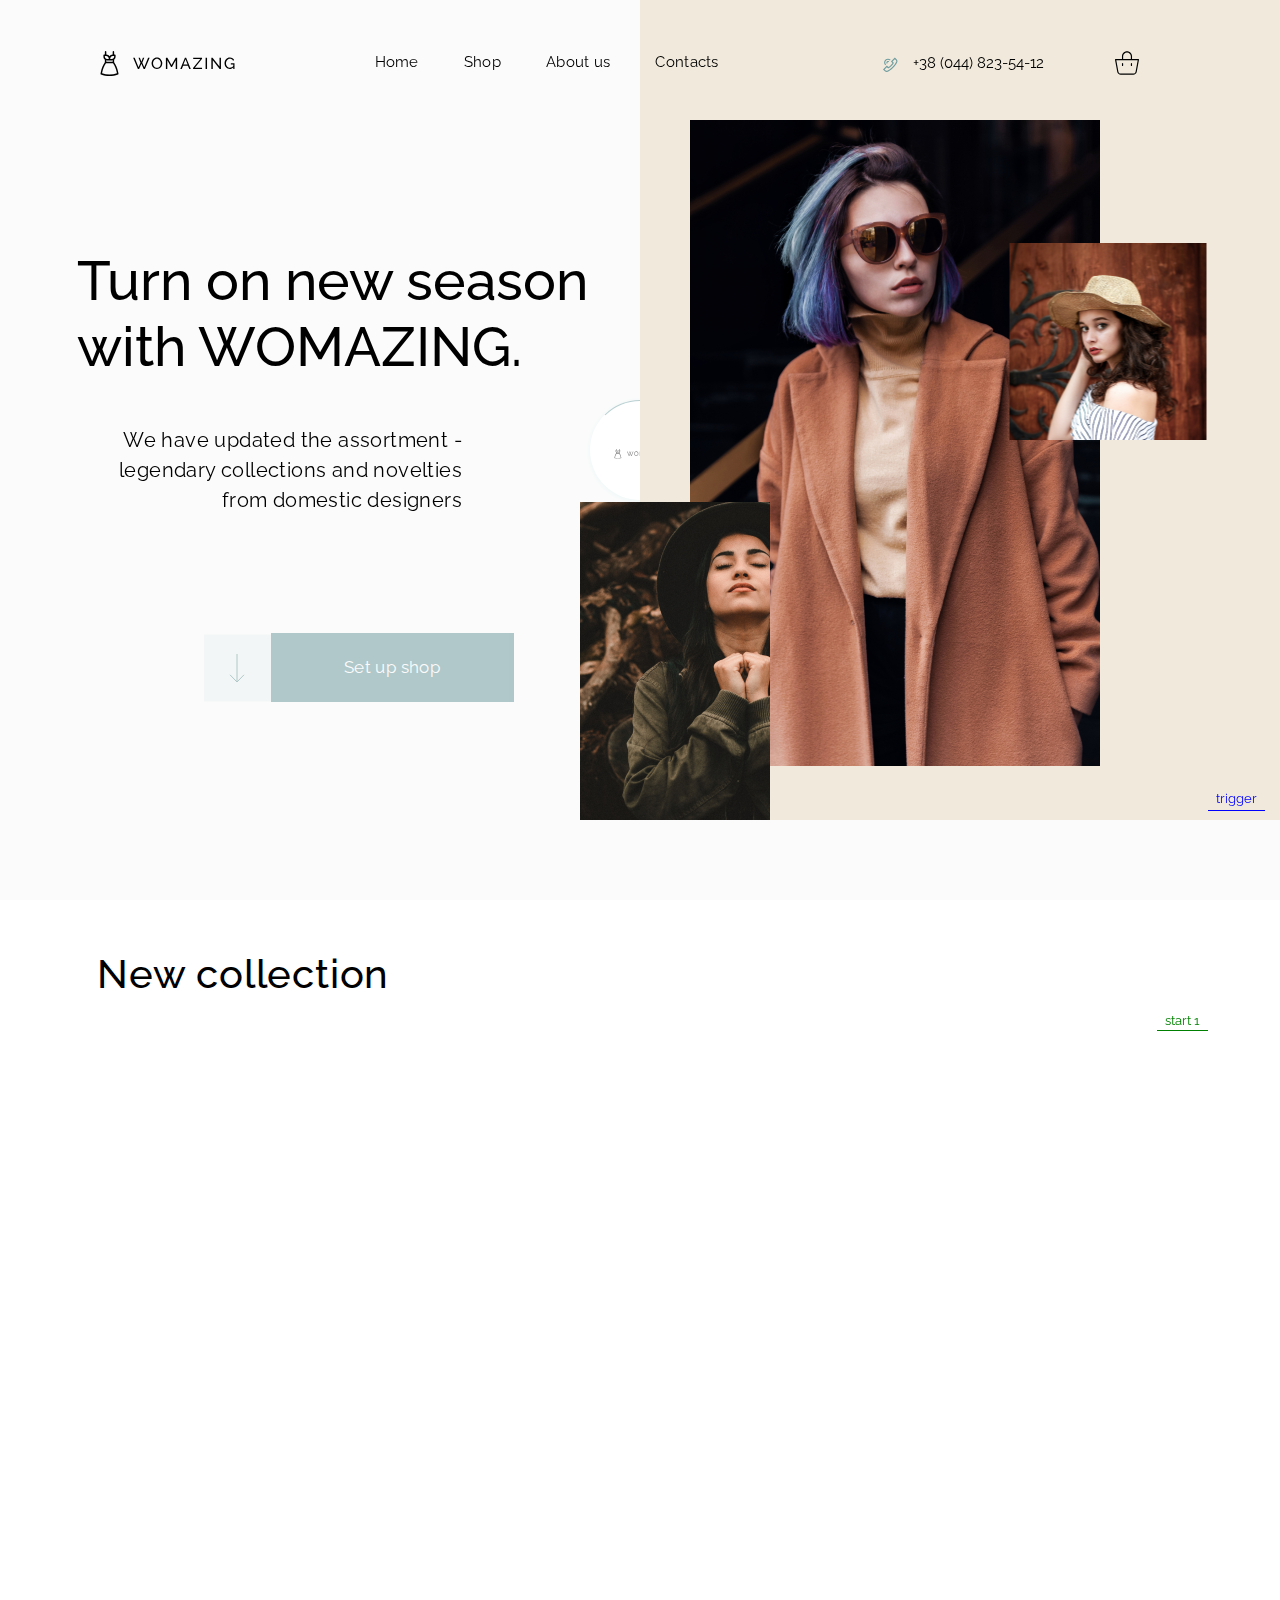
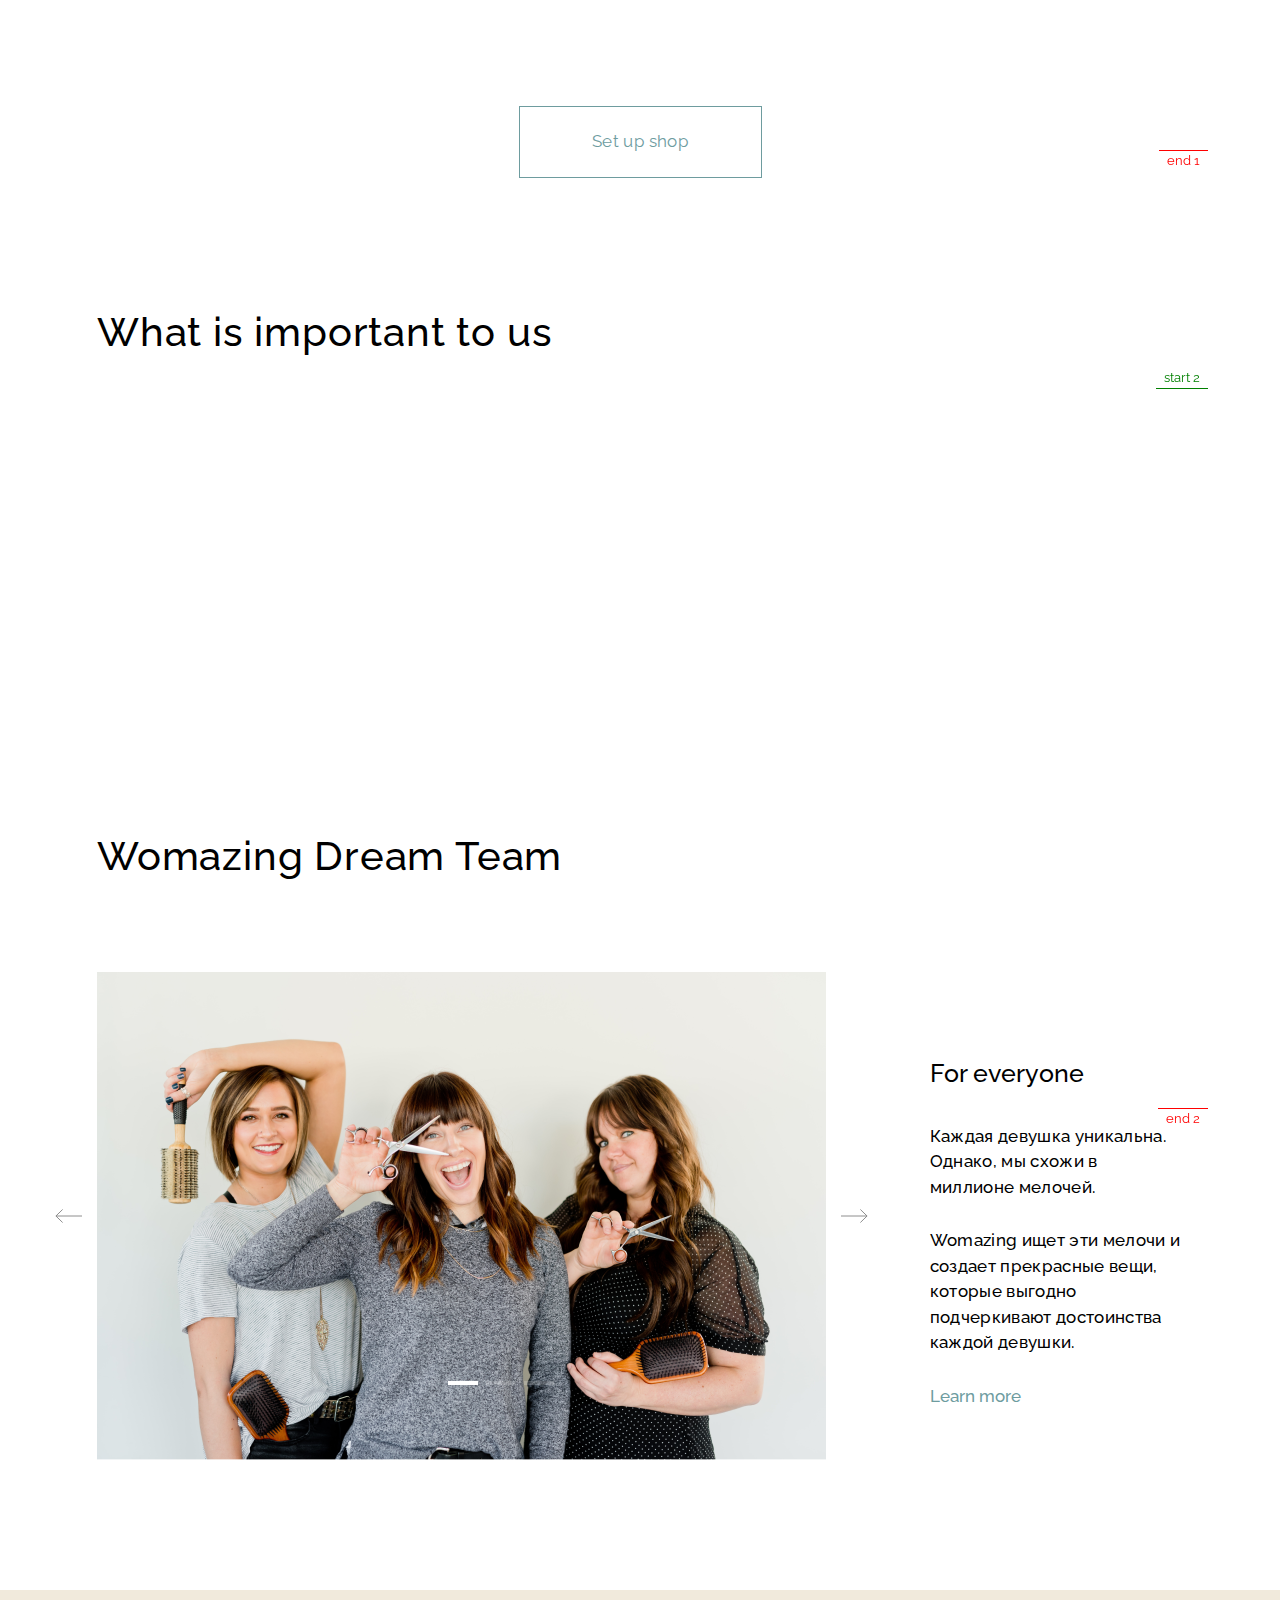
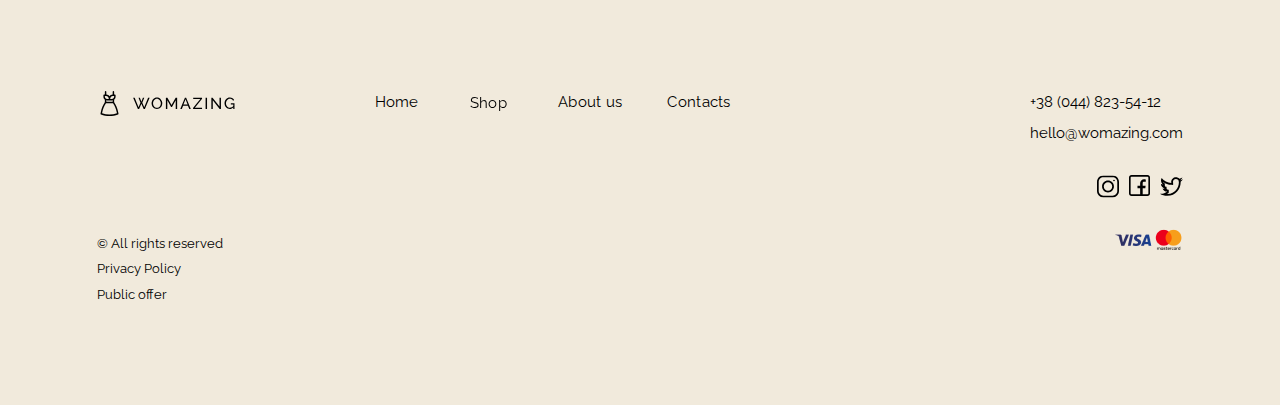
==== index.html @ 7f9c8ca5 "first commit" ====
<!DOCTYPE html>
<html lang="en">
    <head>
        <meta charset="UTF-8" />
        <meta http-equiv="X-UA-Compatible" content="IE=edge" />
        <meta name="viewport" content="width=device-width, initial-scale=1.0" />
        <!-- CSS're here -->
        <link rel="stylesheet" href="assets/css/bootstrap.min.css" />
        <link rel="stylesheet" href="assets/css/style.css" />
        <link rel="stylesheet" href="assets/css/main.css" />
        <link rel="stylesheet" href="assets/css/slick.css" />
        <link rel="preconnect" href="https://fonts.googleapis.com" />
        <link rel="preconnect" href="https://fonts.gstatic.com" crossorigin />
        <link
            href="https://fonts.googleapis.com/css2?family=Raleway:wght@400;500;700&display=swap"
            rel="stylesheet"
        />
        <link
            rel="stylesheet"
            href="https://cdn.jsdelivr.net/npm/swiper@10/swiper-bundle.min.css"
        />
        <link rel="icon" href="assets/img/dress.svg" type="image/svg" />
        <title>Womazing</title>
    </head>
    <body>
        <!--? Preloader Start -->
        <div id="preloader-active">
            <div
                class="preloader d-flex align-items-center justify-content-center"
            >
                <div class="preloader-inner position-relative">
                    <div class="preloader-circle"></div>
                    <div class="preloader-img pere-text">
                        <img src="assets/img/logo.svg" alt="Womazing" />
                    </div>
                </div>
            </div>
        </div>
        <!-- Preloader Start -->
        <header class="header" id="header">
            <div class="header-sticky">
                <div class="container">
                    <div class="row">
                        <div class="logo-wrapp col-6 col-lg-2">
                            <a href="index.html"
                                ><img
                                    src="assets/img/logo.svg"
                                    alt="Womazing"
                                    class="logo"
                            /></a>
                        </div>
                        <div
                            class="nav-menu-wrapp col-5 offset-lg-1 d-none d-lg-block"
                        >
                            <ul class="nav-menu">
                                <li class="nav-item">
                                    <a href="index.html">Home</a>
                                </li>
                                <li class="nav-item">
                                    <a href="shop.html">Shop</a>
                                </li>
                                <li class="nav-item">
                                    <a href="about.html">About us</a>
                                </li>
                                <li class="nav-item">
                                    <a href="contacts.html">Contacts</a>
                                </li>
                            </ul>
                        </div>

                        <div class="nav-phone-wrapp offset-lg-0 col-3">
                            <img
                                src="assets/img/telephone.svg"
                                alt="Phone"
                                class="phone-img"
                                id="btn-open"
                                width="17"
                            />
                            <p class="phone-number">
                                <a href="tel:+38 (044) 823-54-12"
                                    >+38 (044) 823-54-12</a
                                >
                            </p>
                        </div>
                        <div
                            class="shop-list-wrapp offset-2 offset-sm-4 offset-lg-0 col-sm-1 col-2"
                        >
                            <img
                                src="assets/img/shopping-bags.svg"
                                alt="Shopping bag"
                                id="shopping-bag"
                            />
                        </div>
                        <div
                            class="nav-menu-phone col-2 col-sm-1 col-lg-5 d-lg-none"
                        >
                            <div id="menu-open-btn">
                                <img
                                    src="assets/img/icons8-menu-24.png"
                                    alt="Menu"
                                    id="menu-phone"
                                />
                            </div>
                            <div class="menu-phone-wrapp">
                                <div
                                    class="menu-phone-content active d-flex flex-column"
                                >
                                    <a href="index.html">Home</a>
                                    <a href="about.html">About us</a>
                                    <a href="shop.html">Shop</a>
                                    <a href="contacts.html">Contacts</a>
                                </div>
                                <div id="menu-close-btn">
                                    <img
                                        src="assets/img/icons8-close-24.png"
                                        alt="Close"
                                    />
                                </div>
                            </div>
                        </div>
                    </div>
                </div>
            </div>
        </header>
        <!-- Main section's here -->
        <section class="offer-section">
            <div class="container-fluid g-0">
                <div class="row g-0">
                    <div
                        class="col-12 col-sm-6 d-flex justify-content-end align-items-center order-2 order-sm-1"
                    >
                        <div class="offer-section-text mt-130">
                            <div class="slider">
                                <div class="slider-item">
                                    <h1 class="offer-title">
                                        Turn on new season with WOMAZING.
                                    </h1>
                                    <p class="offer-description">
                                        We have updated the assortment -
                                        legendary collections and novelties from
                                        domestic designers
                                    </p>
                                </div>
                                <div class="slider-item">
                                    <h1 class="offer-title">
                                        Something new. We've been waiting for
                                        you.
                                    </h1>
                                    <p class="offer-description">
                                        Tired of looking for yourself in a grey
                                        city? It's time for new ideas, fresh
                                        colours and inspiration with Womazing!
                                    </p>
                                </div>
                                <div class="slider-item">
                                    <h1 class="offer-title">
                                        New additions this season
                                    </h1>
                                    <p class="offer-description">
                                        Sophisticated combinations and velvet
                                        shades are what you've been looking for
                                        this season. Time to explore.
                                    </p>
                                </div>
                            </div>

                            <div class="btns-wrapp">
                                <svg
                                    id="btn-arrow"
                                    class="btn-arrow"
                                    xmlns="http://www.w3.org/2000/svg"
                                    width="67"
                                    height="68"
                                    viewBox="0 0 67 68"
                                    fill="none"
                                >
                                    <rect
                                        width="67"
                                        height="67"
                                        transform="translate(0 0.5)"
                                        fill="#6E9C9F"
                                        fill-opacity="0.1"
                                    />
                                    <path
                                        d="M33 20V48M33 48L26 40.8108M33 48L40 40.8108"
                                        stroke="#6E9C9F"
                                    />
                                </svg>
                                <button class="offer-btn" id="item-btn-2">
                                    Set up shop
                                </button>
                            </div>
                        </div>
                    </div>
                    <div class="col-12 col-sm-6 order-1 order-sm-2">
                        <div class="offer-img-wrapp">
                            <div class="offer-img-box">
                                <img
                                    class="offer-img-top"
                                    src="assets/img/photo-2.png"
                                    alt="woman"
                                />
                                <div>
                                    <img
                                        class="offer-img-main"
                                        src="assets/img/photo-1.png"
                                        alt="Collection"
                                    />
                                </div>
                                <!-- <div class="slider-for">
                                    <img
                                        class="offer-img-main"
                                        src="assets/img/slider-header-1.jfif"
                                        alt="Collection"
                                    />
                                </div>
                                <div class="slider-for">
                                    <img
                                        class="offer-img-main"
                                        src="assets/img/slider-header-2.jfif"
                                        alt="Collection"
                                    />
                                </div> -->

                                <img
                                    class="offer-img-bottom"
                                    src="assets/img/photo-3.png"
                                    alt="woman"
                                />
                            </div>
                        </div>
                    </div>
                </div>
            </div>
        </section>
        <!-- New collection section's here -->
        <section class="new-collection-section mt-130">
            <div class="container">
                <div class="row">
                    <div class="col-12">
                        <h2 class="section-title" id="trigger1">
                            New collection
                        </h2>
                    </div>
                    <div class="item col-12 col-sm-4 magic_scroll">
                        <div class="img-wrapper">
                            <img
                                src="assets/img/item-1.png"
                                alt="T-shirt"
                                class="item-img"
                            />
                        </div>

                        <h3 class="item-title">T-shirt USA</h3>
                        <div class="item-price-wrapper">
                            <p>$229</p>
                            <span>$129</span>
                        </div>
                    </div>
                    <div class="item col-12 col-sm-4 magic_scroll">
                        <div class="img-wrapper">
                            <img
                                src="assets/img/item-2.png"
                                alt="Swimsuit"
                                class="item-img"
                            />
                        </div>

                        <h3 class="item-title">Swimsuit Glow</h3>
                        <div class="item-price-wrapper">
                            <span>$129</span>
                        </div>
                    </div>
                    <div class="item col-12 col-sm-4 magic_scroll">
                        <div class="img-wrapper">
                            <img
                                src="assets/img/item-3.png"
                                alt="T-shirt"
                                class="item-img"
                            />
                        </div>

                        <h3 class="item-title">Sweatshirt Sweat Shot</h3>
                        <div class="item-price-wrapper">
                            <span>$129</span>
                        </div>
                    </div>
                    <div class="d-flex justify-content-center col-12">
                        <button class="item-btn" id="item-btn">
                            Set up shop
                        </button>
                    </div>
                </div>
            </div>
        </section>
        <section class="about-us mt-130" id="trigger2">
            <div class="container">
                <div class="row">
                    <div class="col-12">
                        <h2 class="section-title">What is important to us</h2>
                    </div>
                    <div class="col-12 col-md-4">
                        <div class="about-item-wrapper magic_scroll_2">
                            <div class="about-img-wrapp">
                                <img
                                    src="assets/img/quality.svg"
                                    alt="Settings"
                                />
                            </div>

                            <h4 class="small-title">Quality</h4>
                            <p class="about-item-text">
                                Our professionals work on the best equipment to
                                tailor garments of unprecedented quality
                            </p>
                        </div>
                    </div>
                    <div class="col-12 col-md-4">
                        <div class="about-item-wrapper magic_scroll_2">
                            <div class="about-img-wrapp">
                                <img
                                    src="assets/img/settings.svg"
                                    alt="Settings"
                                />
                            </div>

                            <h4 class="small-title">Speed</h4>
                            <p class="about-item-text">
                                Thanks to the fine-tuned system at Womazing, we
                                can tailor up to 20-items in our own workshops
                            </p>
                        </div>
                    </div>
                    <div class="col-12 col-md-4">
                        <div class="about-item-wrapper magic_scroll_2">
                            <div class="about-img-wrapp">
                                <img src="assets/img/hand.svg" alt="Settings" />
                            </div>

                            <h4 class="small-title">Responsibility</h4>
                            <p class="about-item-text">
                                We care about people and the planet. Waste-free
                                production and comfortable working conditions -
                                that's Womazing
                            </p>
                        </div>
                    </div>
                </div>
            </div>
        </section>
        <section class="about-team mt-130">
            <div class="container">
                <div class="row">
                    <div class="col-12">
                        <h2 class="section-title">Womazing Dream Team</h2>
                    </div>
                    <div class="slider-container col-12 col-lg-9">
                        <div class="swiper-button-prev">
                            <svg
                                xmlns="http://www.w3.org/2000/svg"
                                width="29"
                                height="16"
                                viewBox="0 0 29 16"
                                fill="none"
                            >
                                <path
                                    d="M29 8L0.999999 8M0.999999 8L8.18919 0.999999M0.999999 8L8.18919 15"
                                    stroke="#858585"
                                />
                            </svg>
                        </div>
                        <!-- Slider main container -->
                        <div class="swiper">
                            <!-- Additional required wrapper -->
                            <div class="swiper-wrapper">
                                <!-- Slides -->
                                <div class="swiper-slide">
                                    <img
                                        src="assets/img/slide-1.png"
                                        alt="Slide-1"
                                    />
                                </div>
                                <div class="swiper-slide">
                                    <img
                                        src="assets/img/slide-2.png"
                                        alt="Slide-2"
                                    />
                                </div>
                                <div class="swiper-slide">
                                    <img
                                        src="assets/img/slide-3.png"
                                        alt="Slide-3"
                                    />
                                </div>
                                ...
                            </div>
                            <!-- If we need pagination -->
                            <div class="swiper-pagination"></div>

                            <!-- If we need navigation buttons -->
                        </div>
                        <div class="swiper-button-next">
                            <svg
                                xmlns="http://www.w3.org/2000/svg"
                                width="29"
                                height="16"
                                viewBox="0 0 29 16"
                                fill="none"
                                class="swiper-svg"
                            >
                                <path
                                    d="M8.34742e-08 8L28 8M28 8L20.8108 15M28 8L20.8108 1"
                                    stroke="black"
                                />
                            </svg>
                        </div>
                    </div>
                    <div class="about-team-text-wrapper col-12 col-lg-3">
                        <h4 class="small-title">For everyone</h4>
                        <p class="about-team-description">
                            Каждая девушка уникальна. Однако, мы схожи в
                            миллионе мелочей.
                        </p>
                        <p
                            class="about-team-description about-team-description_responsive"
                        >
                            Womazing ищет эти мелочи и создает прекрасные вещи,
                            которые выгодно подчеркивают достоинства каждой
                            девушки.
                        </p>
                        <a href="about.html" class="about-team-btn"
                            >Learn more</a
                        >
                    </div>
                </div>
            </div>
        </section>
        <footer class="footer mt-130">
            <div class="container">
                <div class="row">
                    <div class="col-12 col-sm-3">
                        <div class="logo-wrapp">
                            <a href="index.html"
                                ><img
                                    src="assets/img/logo.svg"
                                    alt="Womazing"
                                    class="logo"
                            /></a>
                        </div>
                        <div class="rights-wrapper">
                            <p>© All rights reserved</p>
                            <p>Privacy Policy</p>
                            <p>Public offer</p>
                        </div>
                    </div>
                    <div class="footer-menu-wrapper col-12 col-sm-5">
                        <ul class="footer-menu">
                            <li class="footer-item">
                                <a href="index.html">Home</a>
                            </li>
                            <li class="footer-item">
                                <div class="dropdown">
                                    <button class="dropbtn">Shop</button>
                                    <div class="dropdown-content">
                                        <a href="#">Coat</a>
                                        <a href="#">Sweatshirt</a>
                                        <a href="#">Cardigans</a>
                                        <a href="#">Hoodies</a>
                                    </div>
                                </div>
                            </li>

                            <li class="footer-item">
                                <a href="about.html">About us</a>
                            </li>
                            <li class="footer-item">
                                <a href="contacts.html">Contacts</a>
                            </li>
                        </ul>
                    </div>
                    <div
                        class="footer-contacts-wrapper col-12 col-sm-2 offset-md-2"
                    >
                        <div class="contacts">
                            <p class="phone-number">+38 (044) 823-54-12</p>
                            <p class="mail">hello@womazing.com</p>
                        </div>
                        <div class="social">
                            <svg
                                xmlns="http://www.w3.org/2000/svg"
                                width="22"
                                height="23"
                                viewBox="0 0 22 23"
                                fill="none"
                            >
                                <g clip-path="url(#clip0_4_278)">
                                    <path
                                        d="M15.6094 0.5H6.39066C2.86683 0.5 0 3.36683 0 6.89066V16.1093C0 19.6332 2.86683 22.5 6.39066 22.5H15.6093C19.1332 22.5 22 19.6332 22 16.1094V6.89066C22 3.36683 19.1332 0.5 15.6094 0.5ZM20.2812 16.1093C20.2812 18.6854 18.1854 20.7812 15.6094 20.7812H6.39066C3.81455 20.7812 1.71875 18.6854 1.71875 16.1094V6.89066C1.71875 4.31455 3.81455 2.21875 6.39066 2.21875H15.6093C18.1854 2.21875 20.2812 4.31455 20.2812 6.89066V16.1093Z"
                                        fill="black"
                                    />
                                    <path
                                        d="M11 5.57031C7.73034 5.57031 5.07031 8.23034 5.07031 11.5C5.07031 14.7697 7.73034 17.4297 11 17.4297C14.2697 17.4297 16.9297 14.7697 16.9297 11.5C16.9297 8.23034 14.2697 5.57031 11 5.57031ZM11 15.7109C8.6781 15.7109 6.78906 13.8219 6.78906 11.5C6.78906 9.1781 8.6781 7.28906 11 7.28906C13.3219 7.28906 15.2109 9.1781 15.2109 11.5C15.2109 13.8219 13.3219 15.7109 11 15.7109Z"
                                        fill="black"
                                    />
                                    <path
                                        d="M17.0156 6.34375C17.4902 6.34375 17.875 5.95899 17.875 5.48438C17.875 5.00976 17.4902 4.625 17.0156 4.625C16.541 4.625 16.1562 5.00976 16.1562 5.48438C16.1562 5.95899 16.541 6.34375 17.0156 6.34375Z"
                                        fill="black"
                                    />
                                </g>
                                <defs>
                                    <clipPath id="clip0_4_278">
                                        <rect
                                            width="22"
                                            height="22"
                                            fill="white"
                                            transform="translate(0 0.5)"
                                        />
                                    </clipPath>
                                </defs>
                            </svg>
                            <svg
                                xmlns="http://www.w3.org/2000/svg"
                                width="21"
                                height="21"
                                viewBox="0 0 21 21"
                                fill="none"
                            >
                                <g clip-path="url(#clip0_4_303)">
                                    <path
                                        d="M18.5391 0H2.46094C1.1039 0 0 1.1039 0 2.46094V18.5391C0 19.8961 1.1039 21 2.46094 21H18.5391C19.8961 21 21 19.8961 21 18.5391V2.46094C21 1.1039 19.8961 0 18.5391 0ZM19.3594 18.5391C19.3594 18.9914 18.9914 19.3594 18.5391 19.3594H13.6992V13.3711H16.3253L16.6314 10.8281H13.6992V8.08008C13.6992 7.37865 14.2283 6.84961 14.9297 6.84961H16.7754V4.4707C16.2896 4.40213 15.3525 4.30664 14.9297 4.30664C13.973 4.30664 13.0141 4.71023 12.2989 5.41374C11.5621 6.13857 11.1562 7.08801 11.1562 8.08729V10.8281H8.49023V13.3711H11.1562V19.3594H2.46094C2.00864 19.3594 1.64062 18.9914 1.64062 18.5391V2.46094C1.64062 2.00864 2.00864 1.64062 2.46094 1.64062H18.5391C18.9914 1.64062 19.3594 2.00864 19.3594 2.46094V18.5391Z"
                                        fill="black"
                                    />
                                </g>
                                <defs>
                                    <clipPath id="clip0_4_303">
                                        <rect
                                            width="21"
                                            height="21"
                                            fill="white"
                                        />
                                    </clipPath>
                                </defs>
                            </svg>
                            <svg
                                xmlns="http://www.w3.org/2000/svg"
                                width="23"
                                height="23"
                                viewBox="0 0 23 23"
                                fill="none"
                            >
                                <path
                                    d="M20.2712 5.16525L20.2598 5.12109C21.2343 4.53688 22.0211 3.5738 22.3711 2.4707C21.4584 3.01367 20.3904 3.42561 19.3164 3.63867C18.4552 2.7211 17.3061 2.15625 15.9473 2.15625C13.3429 2.15625 11.1855 4.26475 11.1855 6.87305C11.1855 7.24419 11.238 7.60752 11.3203 7.95117V7.99609C7.43875 7.77436 3.92429 5.80031 1.61719 2.96484C1.21231 3.66248 0.988281 4.65939 0.988281 5.52539C0.988281 6.87305 1.78852 8.67805 3.05469 9.52344V9.61328C2.29865 9.58278 1.52429 9.06195 0.898438 8.71484C0.898438 8.73546 0.92584 8.76026 0.92584 8.78088C0.92584 11.0696 2.6034 13.0436 4.76172 13.4766C4.38559 13.5761 3.85582 13.6562 3.45898 13.6562C3.15361 13.6562 2.84877 13.5765 2.56055 13.5215C3.16102 15.3978 4.89648 16.6211 6.96289 16.6211V16.666C5.35446 17.913 3.31577 18.7773 1.12305 18.7773C0.742154 18.7773 0.269531 18.7324 0 18.6875C2.08622 20.0277 4.56631 20.8438 7.23242 20.8438C15.9102 20.8438 20.6641 13.7012 20.6641 7.45703V6.82812C21.5871 6.16144 22.3686 5.26098 23 4.3125C23 4.3125 21.3439 5.09724 20.2712 5.16525ZM18.8672 7.45703C18.8672 8.80523 18.6031 10.221 18.1035 11.5512C17.5785 12.9492 16.8227 14.2107 15.8574 15.3005C14.3434 17.0096 11.6181 19.0469 7.23242 19.0469C7.10354 19.0469 6.97488 19.0446 6.84623 19.0402C7.26966 18.7945 7.67661 18.5211 8.06384 18.2209L8.75977 17.6814V16.8008V16.6211V14.8242L8.0195 14.816C7.21005 14.807 6.55859 14.1483 6.55859 13.3388V11.8696L5.58689 11.6502C5.1569 11.5531 4.85156 11.1711 4.85156 10.7303V9.61328V9.47852L4.8291 8.5626L4.02999 8.02907C3.6849 7.73874 3.37215 7.32406 3.14934 6.87529C5.50724 8.59481 8.30758 9.62379 11.2178 9.79005L13.1172 9.89854V7.99609V7.95117V7.73892L13.0677 7.5325C13.0111 7.29626 12.9824 7.07439 12.9824 6.87305C12.9824 6.09931 13.2911 5.3687 13.8517 4.81576C14.4156 4.25949 15.1598 3.95312 15.9473 3.95312C16.7434 3.95312 17.4362 4.26106 18.0063 4.86841L18.4647 5.35684L18.5202 5.57112L18.5316 5.61528L18.8672 6.91262V7.45703Z"
                                    fill="black"
                                />
                            </svg>
                        </div>
                        <div class="cards-wrapper">
                            <img
                                src="assets/img/cards.png"
                                alt="Cards"
                                class="cards"
                            />
                        </div>
                    </div>
                </div>
            </div>
        </footer>
        <!-- MODAL WINDOW -->
        <div id="window-wrapper">
            <div id="modal-window">
                <div class="wrapper">
                    <button id="btn-close">
                        <svg
                            xmlns="http://www.w3.org/2000/svg"
                            width="16"
                            height="16"
                            viewBox="0 0 16 16"
                            fill="none"
                        >
                            <path
                                d="M1 1L15.5 15.5M15.5 1L1 15.5"
                                stroke="black"
                            />
                        </svg>
                    </button>
                </div>
                <div class="col-12">
                    <div class="form-margin">
                        <h4 class="small-title text-center">
                            Order a callback
                        </h4>
                    </div>
                    <form
                        action="mail.php"
                        class="form-book js-form"
                        id="form-order"
                        class="form-call"
                    >
                        <div class="form-margin">
                            <input
                                type="email"
                                class="form-control"
                                id="inputName"
                                placeholder="Name"
                            />
                        </div>
                        <div class="form-margin">
                            <input
                                type="email"
                                class="form-control"
                                id="inputEmail1"
                                aria-describedby="emailHelp"
                                placeholder="E-mail"
                            />
                        </div>
                        <div class="form-margin">
                            <input
                                class="form-control"
                                id="inputPhone"
                                placeholder="Phone number"
                            />
                        </div>
                        <button
                            type="submit"
                            class="btn btn-primary offer-btn btn-call"
                        >
                            Order a call
                        </button>
                    </form>
                </div>
            </div>
        </div>
        <!-- JavaScript're here -->
        <script src="https://cdn.jsdelivr.net/npm/swiper@10/swiper-bundle.min.js"></script>

        <script src="assets/js/bootstrap.min.js"></script>
        <script src="assets/js/jquery-3.7.1.min.js"></script>
        <script src="assets/js/slick.js"></script>
        <script src="assets/js/ScrollMagic.js"></script>
        <script src="assets/js/debug.addIndicators.js"></script>
        <script src="assets/js/main.js"></script>
    </body>
</html>
---- assets/css/style.css ----
:root {
    --color1: #000;
    --color2: #6e9c9f;
    --color3: #509498;
    --color4: #fff;
}

/* OFFER SECTION */

.offer-wrapper {
    display: flex;
    align-items: center;
}

.offer-section-text {
    width: 100%;
    max-width: 563px;
}

.offer-title {
    font-size: 55px;
    font-style: normal;
    font-weight: 500;
}

.offer-description {
    max-width: 385px;
    text-align: right;
    font-size: 20px;
    font-weight: 400;
    letter-spacing: 0.4px;
    margin-top: 45px;
}

.offer-btn {
    width: 243px;
    justify-content: center;
    display: flex;
    padding: 22px 0;
    color: var(--color4);
    font-size: 17px;
    letter-spacing: 0.34px;
    background: var(--color2);
    border: none;
    transition: all 0.5s ease;
}

.offer-btn:hover {
    background: var(--color3);
}

.btns-wrapp {
    margin-top: 52px;
    justify-content: center;
    display: flex;
    align-items: center;
}

.btn-arrow {
    cursor: pointer;
}

.offer-img-wrapp {
    display: flex;
    justify-content: flex-start;
    position: relative;
    background: #f1eadc;
    padding-left: 50px;
    padding-top: 120px;
    padding-bottom: 54px;
}

.offer-img-box {
    position: relative;
}

.offer-img-top {
    right: -50%;
    top: 123px;
    transform: translate(-50%);
}

.offer-img-bottom {
    left: -50%;
    bottom: -54px;
    transform: translate(50%);
}

.offer-img-top,
.offer-img-bottom {
    position: absolute;
}

.offer-container {
    max-width: 563px;
}

/* NEW COLLECTION SECTION */

.new-collection-section {
    margin-top: 184px;
}

.btn-wrapp {
    justify-content: center;
    display: flex;
}

/* ABOUT SECTION */

.about-img-wrapp {
    width: 61px;
    height: 61px;
}

.about-img-wrapp img {
    width: 100%;
}

.about-us-items {
    display: flex;
    column-gap: 18px;
}

.small-title {
    font-size: 25px;
    font-weight: 500;
    margin-top: 37px;
}

.about-item-text {
    font-size: 17px;
    font-weight: 500;
    margin-top: 24px;
    max-width: 305px;
}

/* NEW SECTION */

.about-team-text-wrapper {
    display: flex;
    flex-direction: column;
    row-gap: 28px;
    justify-content: center;
}

.about-team-description {
    font-size: 17px;
    font-weight: 500;
    letter-spacing: 0.34px;
}

.about-team-btn {
    max-width: 100px;
    font-size: 17px;
    font-weight: 500;
    color: var(--color2);
    text-decoration: none;
    border-bottom: 1px solid var(--color4);
    transition: all 0.5s ease;
}

.about-team-btn:hover {
    border-bottom: 1px solid #cededf;
}

/* SWIPER DEOMO */

.swiper-horizontal > .swiper-pagination-bullets .swiper-pagination-bullet,
.swiper-pagination-horizontal.swiper-pagination-bullets
    .swiper-pagination-bullet {
    background: rgba(255, 255, 255, 0.36);
    width: 30px;
    height: 4px;
    border-radius: 0;
}

.swiper-horizontal > .swiper-pagination-bullets .swiper-pagination-bullet,
.swiper-pagination-horizontal.swiper-pagination-bullets
    .swiper-pagination-bullet-active {
    background: var(--color4);
}

.swiper-horizontal > .swiper-pagination-bullets,
.swiper-pagination-bullets.swiper-pagination-horizontal,
.swiper-pagination-custom,
.swiper-pagination-fraction {
    margin-bottom: 60px;
}

.swiper {
    margin: 0 !important;
}

.swiper-button-prev:after,
.swiper-rtl .swiper-button-next:after {
    content: "" !important;
}

.swiper-button-next:after,
.swiper-rtl .swiper-button-prev:after {
    content: "" !important;
}

.swiper-svg path {
    stroke: #858585;
}

.swiper-svg path :hover {
    stroke: red;
}

.swiper-slide {
    align-items: center;
    display: flex !important;
}

.swiper-button-prev {
    left: -30px !important;
    bottom: auto;
}

.swiper-button-next {
    bottom: auto;
    right: 50px !important;
}

.slider-container {
    position: relative;
}

/* FORM! */

.form-title {
    margin-bottom: 62px;
}

.form-control {
    border: none;
    border-bottom: 1px solid var(--color1);
    border-radius: 0;
    color: #868686;
    font-size: 17px;
    font-weight: 500;
    letter-spacing: 0.34px;
    padding: 0;
    padding-bottom: 16px;
}

.message {
    padding-bottom: 110px;
}

.offer-btn {
    width: 243px;
    justify-content: center;
    display: flex;
    padding: 22px 0;
    color: var(--color4);
    font-size: 17px;
    letter-spacing: 0.34px;
    background: var(--color2);
    border: none;
    transition: all 0.5s ease;
    border-radius: 0;
}

.offer-btn:hover {
    background: var(--color3);
}

.form-margin {
    margin-bottom: 35px !important;
}

.form-control:focus {
    background-color: var(--color4);
    border-color: var(--color3);
    outline: 0;
    box-shadow: none;
}

.btn-call {
    width: 351px;
}

/* Dropdown Button */
.dropbtn {
    border: none;
    background: none;
}
---- assets/css/main.css ----
:root {
    --color1: #000;
    --color2: #6e9c9f;
    --color3: #509498;
    --color4: #fff;
}

body {
    font-family: "Raleway", sans-serif;
    font-size: 15px;
    font-weight: 400;
    color: var(--color1);
}

p {
    margin: 0;
    padding: 0;
}

ul {
    list-style: none;
    margin: 0;
    padding: 0;
}

.section-title {
    font-size: 40px;
    font-weight: 500;
    letter-spacing: 0.8px;
    margin-bottom: 92px;
}

.container {
    width: 1110px;
}

.mt-130 {
    margin-top: 130px;
}

/* PRELOADER */
.preloader {
    background-color: #f7f7f7;
    width: 100%;
    height: 100%;
    position: fixed;
    top: 0;
    left: 0;
    right: 0;
    bottom: 0;
    z-index: 999999;
    -webkit-transition: 0.6s;
    -o-transition: 0.6s;
    transition: 0.6s;
    margin: 0 auto;
}
.preloader .preloader-circle {
    width: 100px;
    height: 100px;
    position: relative;
    border-style: solid;
    border-width: 1px;
    border-top-color: var(--color2);
    border-bottom-color: transparent;
    border-left-color: transparent;
    border-right-color: transparent;
    z-index: 10;
    border-radius: 50%;
    -webkit-box-shadow: 0 1px 5px 0 rgba(35, 181, 185, 0.15);
    box-shadow: 0 1px 5px 0 rgba(35, 181, 185, 0.15);
    background-color: #fff;
    -webkit-animation: zoom 2000ms infinite ease;
    animation: zoom 2000ms infinite ease;
    -webkit-transition: 0.6s;
    -o-transition: 0.6s;
    transition: 0.6s;
}
.preloader .preloader-circle2 {
    border-top-color: #0078ff;
}
.preloader .preloader-img {
    position: absolute;
    top: 50%;
    z-index: 200;
    left: 0;
    right: 0;
    margin: 0 auto;
    text-align: center;
    display: inline-block;
    -webkit-transform: translateY(-50%);
    -ms-transform: translateY(-50%);
    transform: translateY(-50%);
    padding-top: 6px;
    -webkit-transition: 0.6s;
    -o-transition: 0.6s;
    transition: 0.6s;
}
.preloader .preloader-img img {
    max-width: 55px;
}
.preloader .pere-text strong {
    font-weight: 800;
    color: #dca73a;
    text-transform: uppercase;
}
@-webkit-keyframes zoom {
    0% {
        -webkit-transform: rotate(0deg);
        transform: rotate(0deg);
        -webkit-transition: 0.6s;
        -o-transition: 0.6s;
        transition: 0.6s;
    }
    100% {
        -webkit-transform: rotate(360deg);
        transform: rotate(360deg);
        -webkit-transition: 0.6s;
        -o-transition: 0.6s;
        transition: 0.6s;
    }
}
@keyframes zoom {
    0% {
        -webkit-transform: rotate(0deg);
        transform: rotate(0deg);
        -webkit-transition: 0.6s;
        -o-transition: 0.6s;
        transition: 0.6s;
    }
    100% {
        -webkit-transform: rotate(360deg);
        transform: rotate(360deg);
        -webkit-transition: 0.6s;
        -o-transition: 0.6s;
        transition: 0.6s;
    }
}
/* HEADER'S HERE */

.header {
    margin-top: 51px;
    position: absolute;
    left: 0;
    top: 0;
    width: 100%;
    z-index: 9999;
    transition: all 0.5s ease;
}

.navigation {
    display: flex;
    justify-content: space-between;
    align-items: center;
}

.nav-menu-wrapp {
    display: flex;
    justify-content: space-between;
}

.nav-menu {
    display: flex;
    column-gap: 45px;
    letter-spacing: 0.3px;
}

.nav-item a {
    text-decoration: none;
    color: var(--color1);
    cursor: pointer;
    letter-spacing: 0.3px;
    transition: all 0.5s ease;
}

.nav-item a:hover {
    color: var(--color2);
}

.nav-phone-wrapp {
    display: flex;
    justify-content: center;
    align-items: center;
    column-gap: 13px;
    cursor: pointer;
}

.phone-img {
    fill: #0078ff;
}

/* .shop-list-wrapp {
    justify-content: flex-end;
    display: flex;
} */

.logo {
    cursor: pointer;
}

.phone-number a {
    color: var(--color1);
    text-decoration: none;
    transition: all 0.5s ease;
}

.phone-number a:hover {
    color: var(--color2);
}

.shop-list-wrapp img {
    cursor: pointer;
}

.sticky-bar {
    left: 0;
    margin: auto;
    position: fixed;
    top: 0;
    width: 100%;
    -webkit-box-shadow: 0 10px 15px rgba(25, 25, 25, 0.1);
    box-shadow: 0 10px 15px rgba(25, 25, 25, 0.1);
    z-index: 9999;
    -webkit-animation: 300ms ease-in-out 0s normal none 1 running fadeInDown;
    animation: 300ms ease-in-out 0s normal none 1 running fadeInDown;
    -webkit-box-shadow: 0 10px 15px rgba(25, 25, 25, 0.1);
    background: #fff;
    padding: 33px 0;
}
/* FOOTER */
.footer {
    background: #f1eadc;
    padding: 101px 0;
}

.rights-wrapper p {
    font-size: 13px;
}

.rights-wrapper {
    display: flex;
    flex-direction: column;
    row-gap: 6px;
    margin-top: 118px;
}

.footer-menu {
    display: flex;
    column-gap: 45px;
}

.footer-item a,
.dropbtn {
    cursor: pointer;
    font-size: 15px;
    letter-spacing: 0.3px;
    transition: all 0.5s ease;
    text-decoration: none;
    color: var(--color1);
}

.footer-item a:hover,
.dropbtn:hover {
    color: var(--color2);
}

.category-wrapper {
    margin-top: 39px;
    margin-left: 90px;
}

.categories {
    display: flex;
    flex-direction: column;
    row-gap: 10px;
}

.footer-contacts-wrapper {
    display: flex;
    flex-direction: column;
    align-items: flex-end;
    row-gap: 30px;
}

.contacts {
    display: flex;
    flex-direction: column;
    row-gap: 9px;
}

.social {
    display: flex;
    column-gap: 10px;
}

/* Modal Window */
#btn-close {
    cursor: pointer;
    border: none;
    background: var(--color4);
}

#modal-window {
    width: 491px;
    padding: 70px;
    background: var(--color4);
    box-shadow: 0px 20px 40px 0px rgba(0, 0, 0, 0.09);
}

#window-wrapper {
    justify-content: center;
    align-items: center;
    width: 100%;
    height: 100%;
    background: rgba(0, 0, 0, 0.5);
    position: fixed;
    top: 0;
    left: 0;
    display: none;
    z-index: 10000;
}

#window-wrapper.active {
    display: flex;
    background: rgba(110, 156, 159, 0.95);
}

.wrapper {
    display: flex;
    justify-content: flex-end;
}
/* Dropdown Button */
.dropbtn {
    border: none;
    background: none;
}

/* The container <div> - needed to position the dropdown content */
.dropdown {
    position: relative;
    display: inline-block;
}

/* Dropdown Content (Hidden by Default) */
.dropdown-content {
    display: none;
    position: absolute;
    background-color: #f1f1f1;
    min-width: 70px;
    box-shadow: 0px 8px 16px 0px rgba(0, 0, 0, 0.2);
    z-index: 1;
}

/* Links inside the dropdown */
.dropdown-content a {
    color: black;
    padding: 10px 16px;
    text-decoration: none;
    display: block;
}

/* Change color of dropdown links on hover */
.dropdown-content a:hover {
    background-color: #ddd;
}

/* Show the dropdown menu on hover */
.dropdown:hover .dropdown-content {
    display: block;
}

/* Change the background color of the dropdown button when the dropdown content is shown */
.dropdown:hover .dropbtn {
    color: var(--color2);
}

/* FORM! */

.form-title {
    margin-bottom: 62px;
}

.form-control {
    border: none;
    border-bottom: 1px solid var(--color1);
    border-radius: 0;
    color: #868686;
    font-size: 17px;
    font-weight: 500;
    letter-spacing: 0.34px;
    padding: 0;
    padding-bottom: 16px;
}

.message {
    padding-bottom: 110px;
}

.offer-btn {
    width: 100%;
    max-width: 243px;
    justify-content: center;
    display: flex;
    padding: 22px 0;
    color: var(--color4);
    font-size: 17px;
    letter-spacing: 0.34px;
    background: var(--color2);
    border: none;
    transition: all 0.5s ease;
    border-radius: 0;
}

.offer-btn:hover {
    background: var(--color3);
}

.form-margin {
    margin-bottom: 35px !important;
}

.form-control:focus {
    background-color: var(--color4);
    border-color: var(--color3);
    outline: 0;
    box-shadow: none;
}

.btn-call {
    width: 351px;
}

.small-title-form {
    margin-top: 37px;
}

.main-title {
    font-size: 55px;
    font-weight: 500;
    letter-spacing: 1.1px;
}

.idea-wrapper {
    align-items: center;
}

.info-wrapp {
    display: flex;
    flex-direction: column;
    row-gap: 46px;
}

.info-description {
    font-size: 17px;
    font-weight: 500;
    letter-spacing: 0.34px;
}

.nav-wrapp {
    display: flex;
    column-gap: 13px;
}

.nav-wrapp p,
.nav-wrapp span {
    font-size: 17px;
    font-weight: 500;
    letter-spacing: 0.34px;
}

.nav-wrapp p:last-child {
    color: #909090;
}

.space-for-header {
    margin-top: 190px;
    padding-top: 94px;
}

/* BTN NUMBER */
.btn-number {
    width: 41px;
    display: flex;
    justify-content: center;
    align-items: center;
    padding: 9px 0;
    color: var(--color1);
    border: 1px solid var(--color1);
    background: var(--color4);
    font-size: 17px;
    font-weight: 500;
    letter-spacing: 0.34px;
    transition: all 0.5s ease;
}

.btn-number-wrapp {
    column-gap: 14px;
}

.btn-number:hover,
.btn-number:focus {
    background: var(--color1);
    color: var(--color4);
}

.btn-next {
    border: none;
    background: var(--color4);
}
/* ITEM STYLE */
.item-title {
    font-size: 20px;
    font-weight: 500;
    letter-spacing: 0.4px;
    text-align: center;
    margin-top: 24px;
}

.item-price-wrapper span,
.item-price-wrapper p {
    color: #998e78;
    font-weight: 500;
    letter-spacing: 0.3px;
}

.item-price-wrapper p {
    text-decoration-line: line-through;
}

.item-price-wrapper {
    display: flex;
    justify-content: center;
    column-gap: 10px;
}

.img-wrapper::before {
    content: "";
    width: 100%;
    height: 100%;
    left: 0;
    top: 0;
    background: rgba(110, 156, 159, 0.64);
    position: absolute;
    opacity: 0;
    transition: all 1s ease;
    cursor: pointer;
}

.img-wrapper::after {
    opacity: 0;
    content: "";
    width: 31px;
    height: 22px;
    opacity: 0;
    transition: all 1s ease;
    top: 50%;
    left: 50%;
    transform: translate(-50%, -50%);
    background: url("./../img/arrow-left.svg") no-repeat;
    transition: all 0.5s ease;
    position: absolute;
    cursor: pointer;
}

.img-wrapper:hover::before,
.img-wrapper:hover::after {
    opacity: 1;
}

.img-wrapper {
    position: relative;
}
.item-img {
    width: 100%;
}

.clother-wrapp {
    row-gap: 65px;
}

.item-btn {
    width: 100%;
    max-width: 243px;
    justify-content: center;
    display: flex;
    padding: 22px 0;
    color: var(--color2);
    font-size: 17px;
    letter-spacing: 0.34px;
    background: var(--color4);
    border: 1px solid var(--color2);
    transition: all 0.5s ease;
    margin-top: 65px;
}

.item-btn:hover {
    background: var(--color2);
    color: var(--color4);
}

.nav-menu-phone {
    position: relative;
}

.menu-phone-wrapp {
    display: none;
    margin-top: 10px;
    background: var(--color4);
    padding: 10px;
    box-shadow: 0px 20px 40px 0px rgba(0, 0, 0, 0.09);
    margin-left: -50px;
    width: 100px;
    position: absolute;
}

.menu-phone-wrapp.active {
    display: flex;
}

.menu-phone-content a {
    color: var(--color1);
    text-decoration: none;
}

/* Responsive */

/* Large: 992px - 1199px */
@media (max-width: 1199px) {
    .container {
        max-width: 960px;
    }
    .swiper-button-next svg,
    .swiper-button-prev svg {
        display: none;
    }
    .offer-img-top,
    .offer-img-bottom {
        display: none;
    }
}

/* Medium: 768px - 991px */
@media (max-width: 991px) {
    .container {
        max-width: 720px;
    }
    .nav-menu {
        display: none;
    }
    .nav-phone-wrapp {
        display: none;
    }
    .offer-section-text {
        padding: 0 12px;
    }
    .offer-img-main {
        width: 100%;
    }
}

/* Small: 576px - 767px */
@media (max-width: 767px) {
    .container {
        max-width: 540px;
    }
    .footer-contacts-wrapper {
        align-items: flex-start;
    }
    .footer-menu {
        flex-direction: column;
    }
    .rights-wrapper {
        margin: 0;
    }
    .footer .container .row .col-12 {
        display: flex;
        flex-direction: column;
        align-items: center;
        margin-top: 30px;
    }
    .rights-wrapper p {
        text-align: center;
    }
    .offer-title {
        font-size: 30px;
    }
    .offer-description {
        font-size: 15px;
    }
    .about-item-wrapper {
        display: flex;
        flex-direction: column;
        align-items: center;
        margin-top: 20px;
    }
    .about-item-text {
        text-align: center;
    }
}

/* Extra small: 0px (320px) - 575px */
@media (max-width: 575px) {
    .container {
        max-width: 320px;
    }
    .cart-item-title {
        margin-top: 30px;
        border-bottom: 0 !important;
    }
    .coupon-btn {
        margin-top: 30px !important;
    }
    #turn-home {
        margin-top: 30px;
    }
}

/* Slick Slider */

.slider-for {
    max-width: 410px;
}

.slider-for img {
    width: 100%;
}

/* Magic Scroll */

.magic_scroll {
    opacity: 0;
    transform: scale(0.9);
    transition: all 1s ease-out;
}

.magic_scroll:nth-child(2) {
    opacity: 0;
    transform: scale(0.9);
    transition: all 2s ease-out;
}

.magic_scroll:nth-child(3) {
    opacity: 0;
    transform: scale(0.9);
    transition: all 3s ease-out;
}

.magic_scroll_2 {
    opacity: 0;
    transform: scale(0.9);
    transition: all 0.5s ease-out;
}

.magic_scroll_2:nth-child(2) {
    opacity: 0;
    transform: scale(0.9);
    transition: all 2s ease-out;
}

.magic_scroll_2:nth-child(2) {
    opacity: 0;
    transform: scale(0.9);
    transition: all 3s ease-out;
}

.magic_scroll.visible,
.magic_scroll_2.visible {
    opacity: 1;
    transform: none;
}
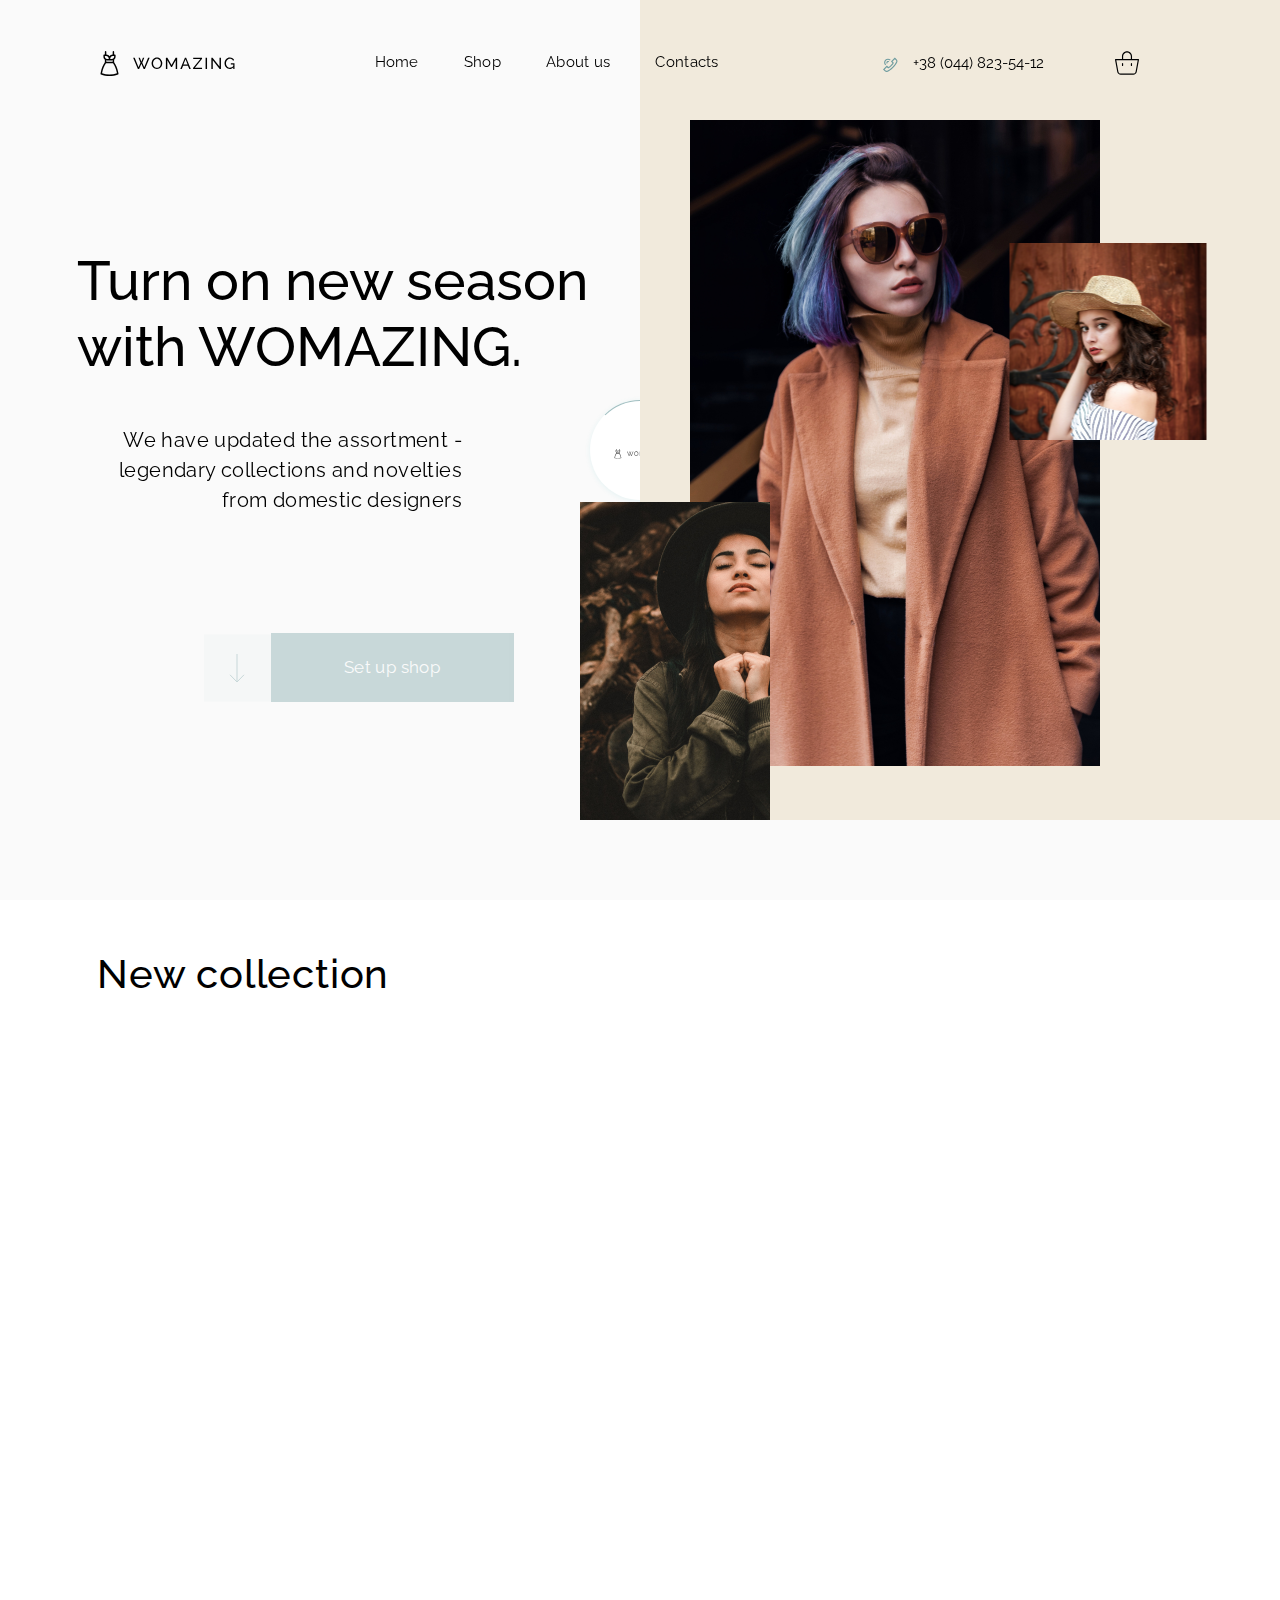
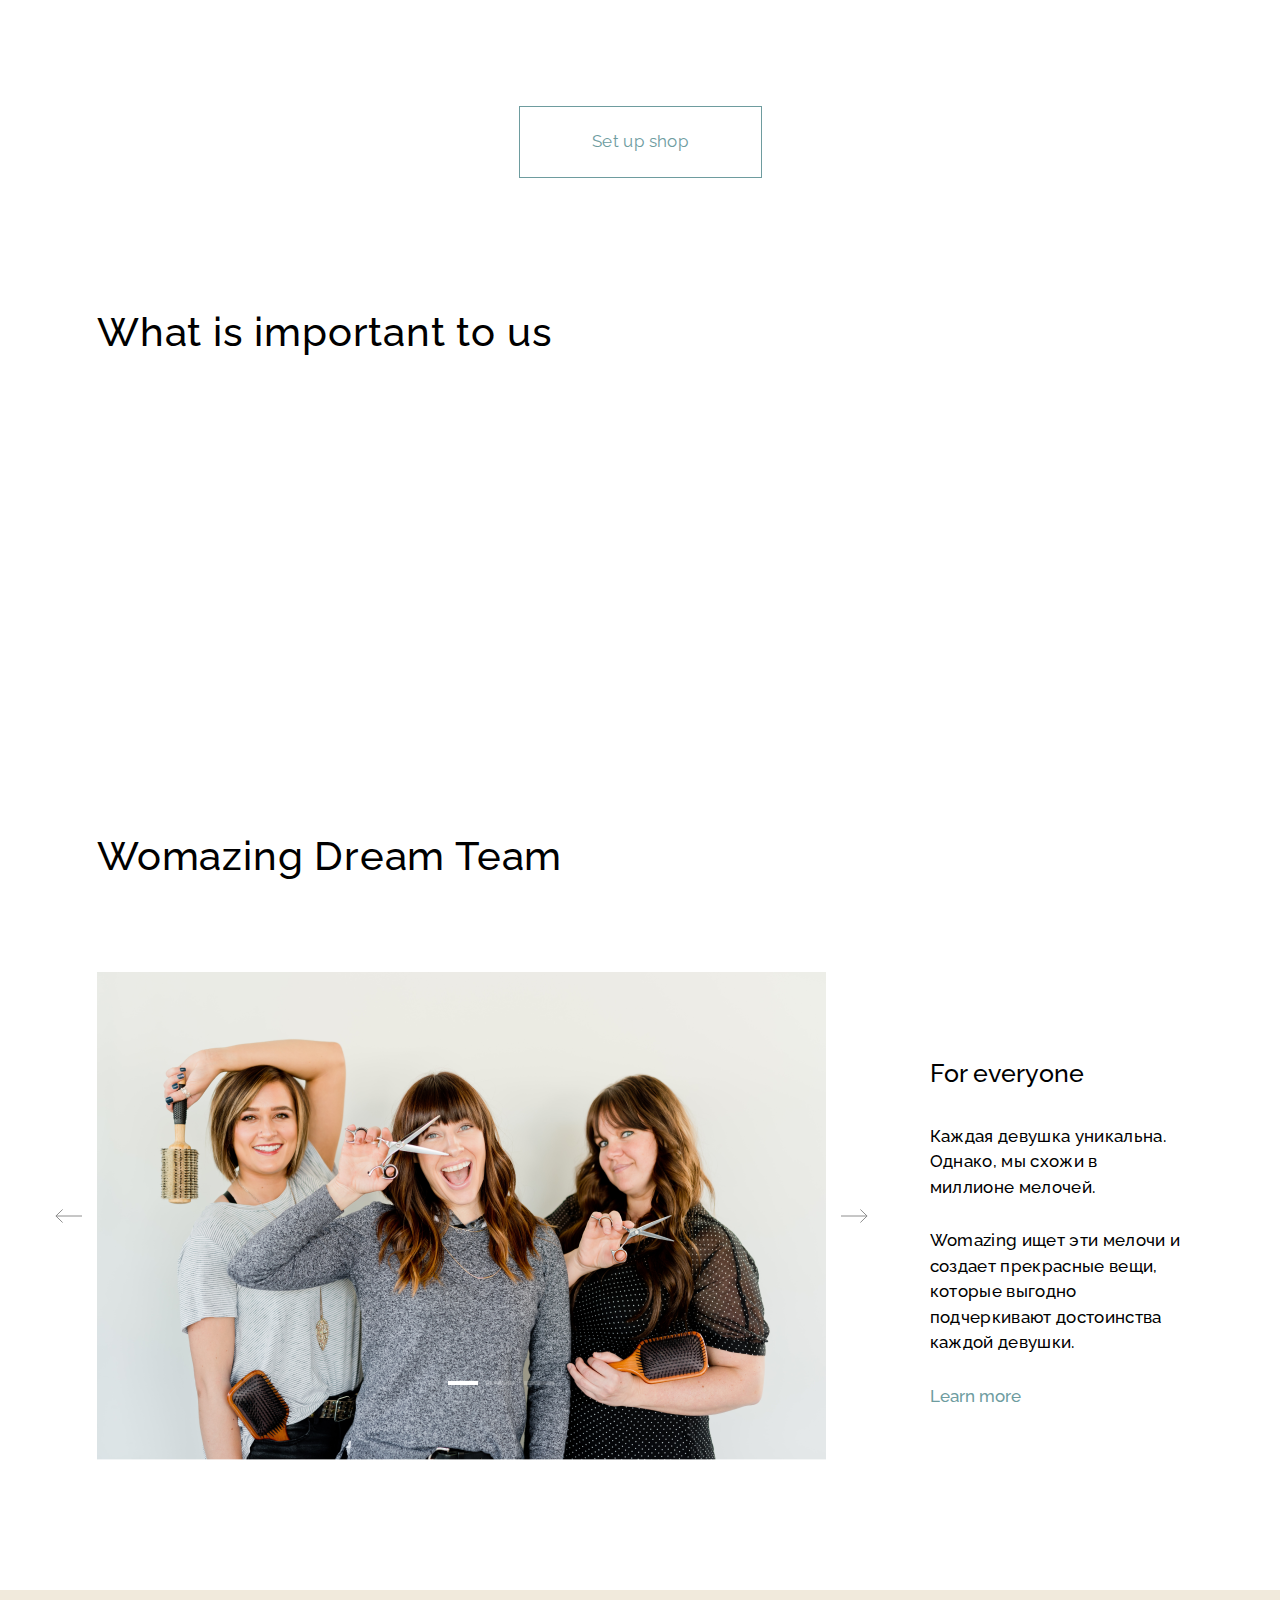
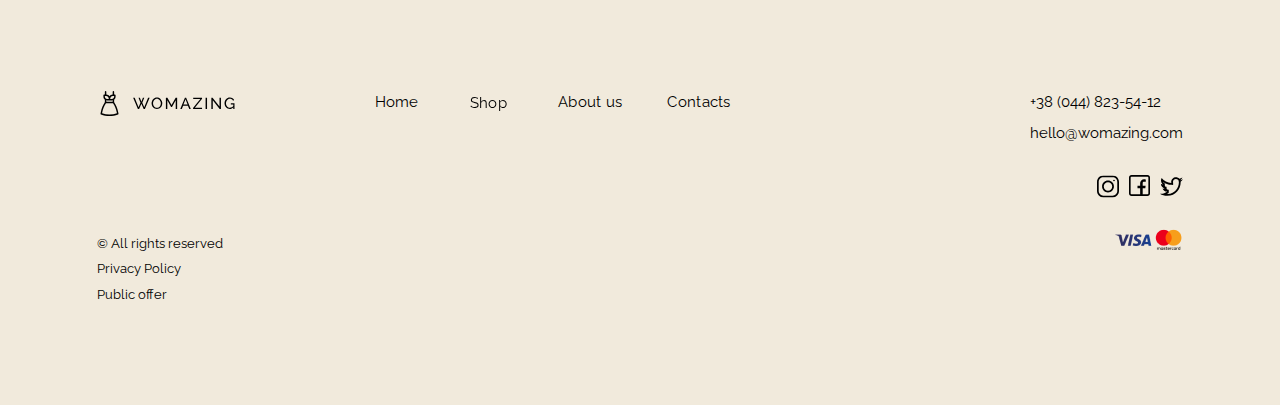
==== commit 581c14c2: "updated index.html" ====
--- a/index.html
+++ b/index.html
@@ -637,7 +637,7 @@
         <script src="assets/js/jquery-3.7.1.min.js"></script>
         <script src="assets/js/slick.js"></script>
         <script src="assets/js/ScrollMagic.js"></script>
-        <script src="assets/js/debug.addIndicators.js"></script>
+        <!-- <script src="assets/js/debug.addIndicators.js"></script> -->
         <script src="assets/js/main.js"></script>
     </body>
 </html>
